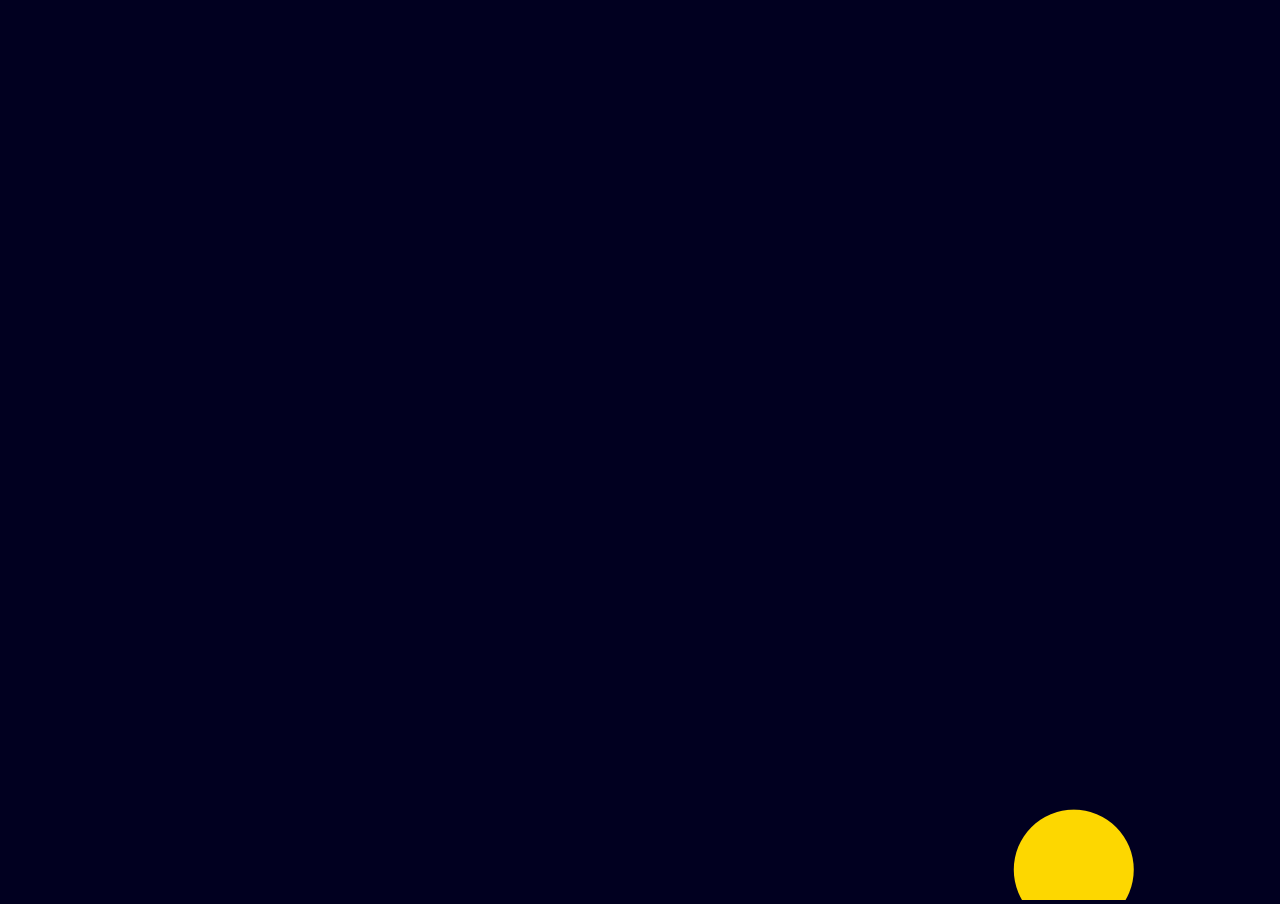
==== index.html @ 334529ba "Init ball animation" ====
<!DOCTYPE html>
<html lang="en">
<head>
  <meta charset="UTF-8">
  <meta name="viewport" content="width=device-width, initial-scale=1.0, maximum-scale=1, user-scalable=0">
  <title>Document</title>
  <link rel="stylesheet" type="text/css" href="style.css">
</head>
<body>
  <script type="module" src="app.js"></script>
</body>
</html>
---- style.css ----
* {
  user-select: none;
  -ms-user-select: none;
  outline: 0;
  margin: 0;
  padding: 0;
  -webkit-tap-highlight-color: rgba(0, 0, 0, 0);
}

html {
  width: 100%;
  height: 100%;
}

body {
  width: 100%;
  height: 100%;
  overflow: hidden;
  background-color: rgb(1, 0, 32);
}

canvas {
  width: 100%;
  height: 100%;
}
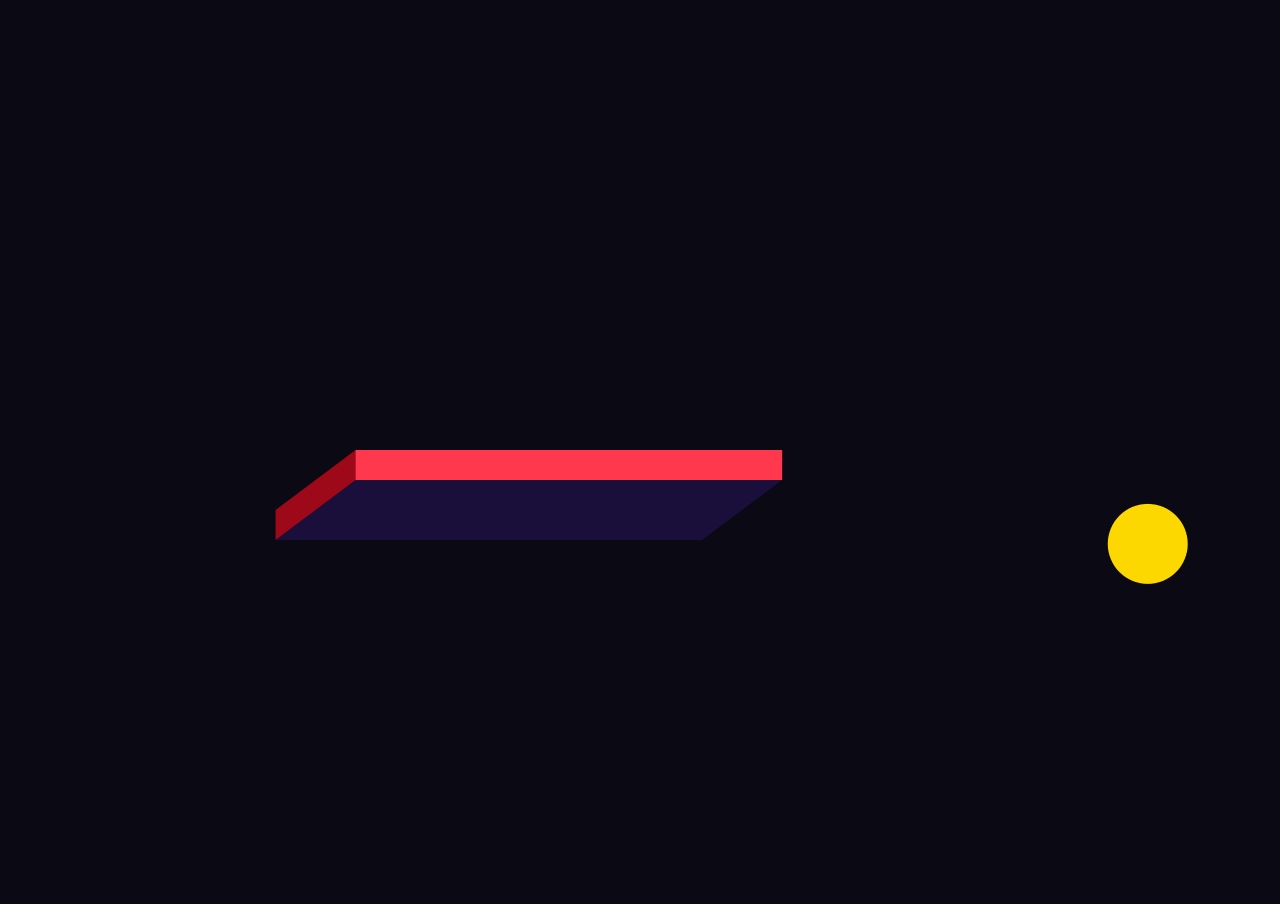
==== commit 7b8200dc: "Add block responsive mode" ====
--- a/index.html
+++ b/index.html
@@ -3,7 +3,7 @@
 <head>
   <meta charset="UTF-8">
   <meta name="viewport" content="width=device-width, initial-scale=1.0, maximum-scale=1, user-scalable=0">
-  <title>Document</title>
+  <title>canvas example: bounce ball</title>
   <link rel="stylesheet" type="text/css" href="style.css">
 </head>
 <body>
--- a/style.css
+++ b/style.css
@@ -16,7 +16,7 @@
   width: 100%;
   height: 100%;
   overflow: hidden;
-  background-color: rgb(1, 0, 32);
+  background-color: rgb(10, 9, 20);
 }
 
 canvas {
